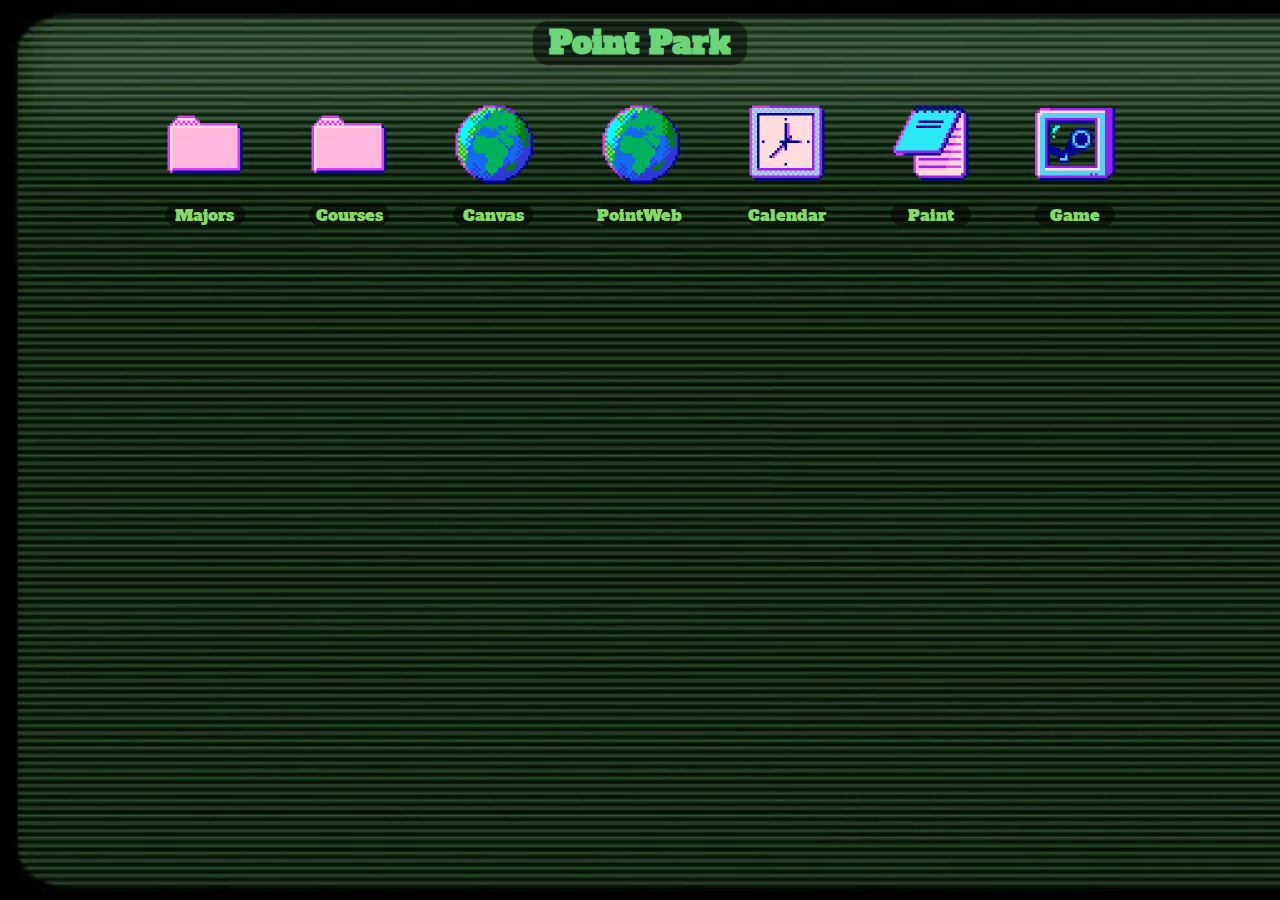
==== index.html @ 8887dfe7 "init" ====
<!DOCTYPE html>
<html lang="en">
<head>
    <meta charset="UTF-8">
    <meta name="viewport" content="width=device-width, initial-scale=1.0">
    <title>Design Competition</title>
    <link rel="stylesheet" href="main.css">
</head>
<body>
    <div class="top-nav">
        <h1>Point Park</h1>
    </div>

    <div class="container">
        <div class="folder-row">
            <div class="folder-container">
                <a href="/majors.html">
                    <img src="./folder_closed.png" alt="" class="folder">
                </a>
                <p>Majors</p>
            </div>
            <div class="folder-container">
                <a href="/courses.html">
                    <img src="./folder_closed.png" alt="" class="folder">
                </a>
                <p>Courses</p>
            </div>

            <div class="folder-container">
                <a href="https://pointpark.instructure.com/">
                    <img src="./world.png" alt="" class="folder">
                </a>
                <p>Canvas</p>
            </div>

            <div class="folder-container">
                <a href="https://pointweb.pointpark.edu/ics/">
                    <img src="./world.png" alt="" class="folder">
                </a>
                <p>PointWeb</p>
            </div>

            <div class="folder-container">
                <a href="https://www.pointpark.edu/calendar/academiccalendar">
                    <img src="./clock.png" alt="" class="folder">
                </a>
                <p>Calendar</p>
            </div>

            <div class="folder-container">
                <a href="https://jspaint.app/">
                    <img src="./notepad.png" alt="" class="folder">
                </a>
                <p>Paint</p>
            </div>

            <div class="folder-container">
                <a href="https://tetr.io/">
                    <img src="./steam.png" alt="" class="folder">
                </a>
                <p>Game</p>
            </div>

        </div>
    </div>
</body>
</html>
---- main.css ----
@import url("https://fonts.googleapis.com/css2?family=Alfa+Slab+One&family=Jersey+20&display=swap");
html {
  background-image: url("./wallpaper.jpg");
  background-repeat: no-repeat;
  background-size: cover;
  background-attachment: fixed;
  color: rgb(106, 214, 120);
}

body {
  font-family: "Alfa Slab One", sans-serif;
  margin: 0;
  padding: 0;
}

.top-nav {
  text-align: center;
  background-color: rgba(0, 0, 0, 0.5);
  width: -moz-fit-content;
  width: fit-content;
  margin: auto;
  padding: 0 1rem;
  border-radius: 15px;
}

.container {
  padding: 1rem;
}

.folder-row {
  display: flex;
  margin: auto;
  width: 80%;
  flex-direction: row;
  flex-wrap: wrap;
  gap: 1rem;
}

.folder-container {
  display: flex;
  flex-direction: column;
  flex-wrap: wrap;
  justify-content: left;
  text-align: center;
  margin: auto;
  width: -moz-fit-content;
  width: fit-content;
}
.folder-container p {
  background-color: rgba(0, 0, 0, 0.5);
  border-radius: 15px;
  color: rgb(134, 218, 101);
}

.folder {
  width: 5rem;
}
.folder:hover {
  transform: scale(1.1);
  cursor: pointer;
}/*# sourceMappingURL=main.css.map */
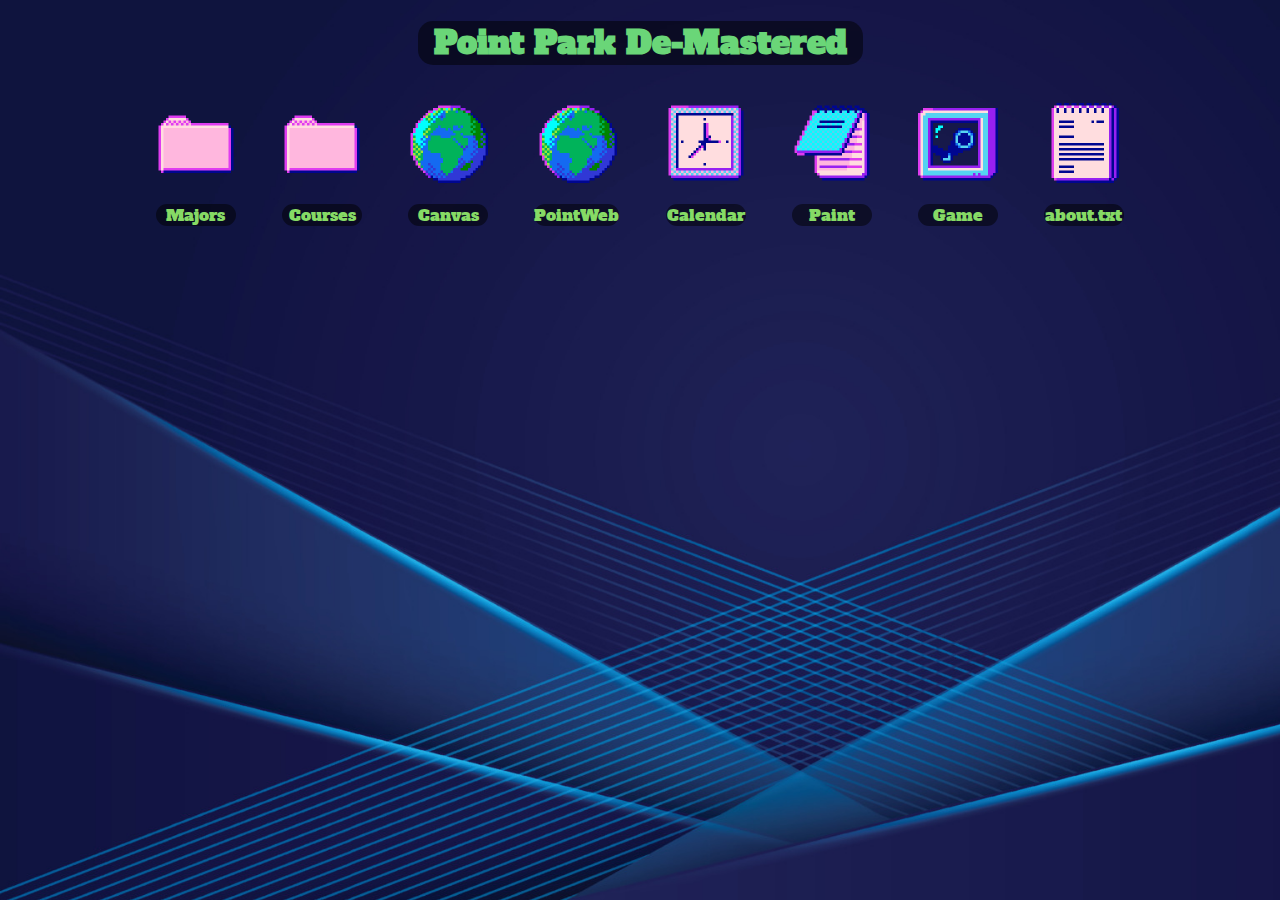
==== commit 4600eae3: "Added pages" ====
--- a/index.html
+++ b/index.html
@@ -8,7 +8,7 @@
 </head>
 <body>
     <div class="top-nav">
-        <h1>Point Park</h1>
+        <h1>Point Park De-Mastered</h1>
     </div>
 
     <div class="container">
@@ -61,6 +61,13 @@
                 <p>Game</p>
             </div>
 
+            <div class="folder-container">
+                <a href="about.html">
+                    <img src="./text_file.png" alt="" class="folder">
+                </a>
+                <p>about.txt</p>
+            </div>
+
         </div>
     </div>
 </body>
--- a/main.css
+++ b/main.css
@@ -1,6 +1,6 @@
 @import url("https://fonts.googleapis.com/css2?family=Alfa+Slab+One&family=Jersey+20&display=swap");
 html {
-  background-image: url("./wallpaper.jpg");
+  background-image: url("./background.jpg");
   background-repeat: no-repeat;
   background-size: cover;
   background-attachment: fixed;
